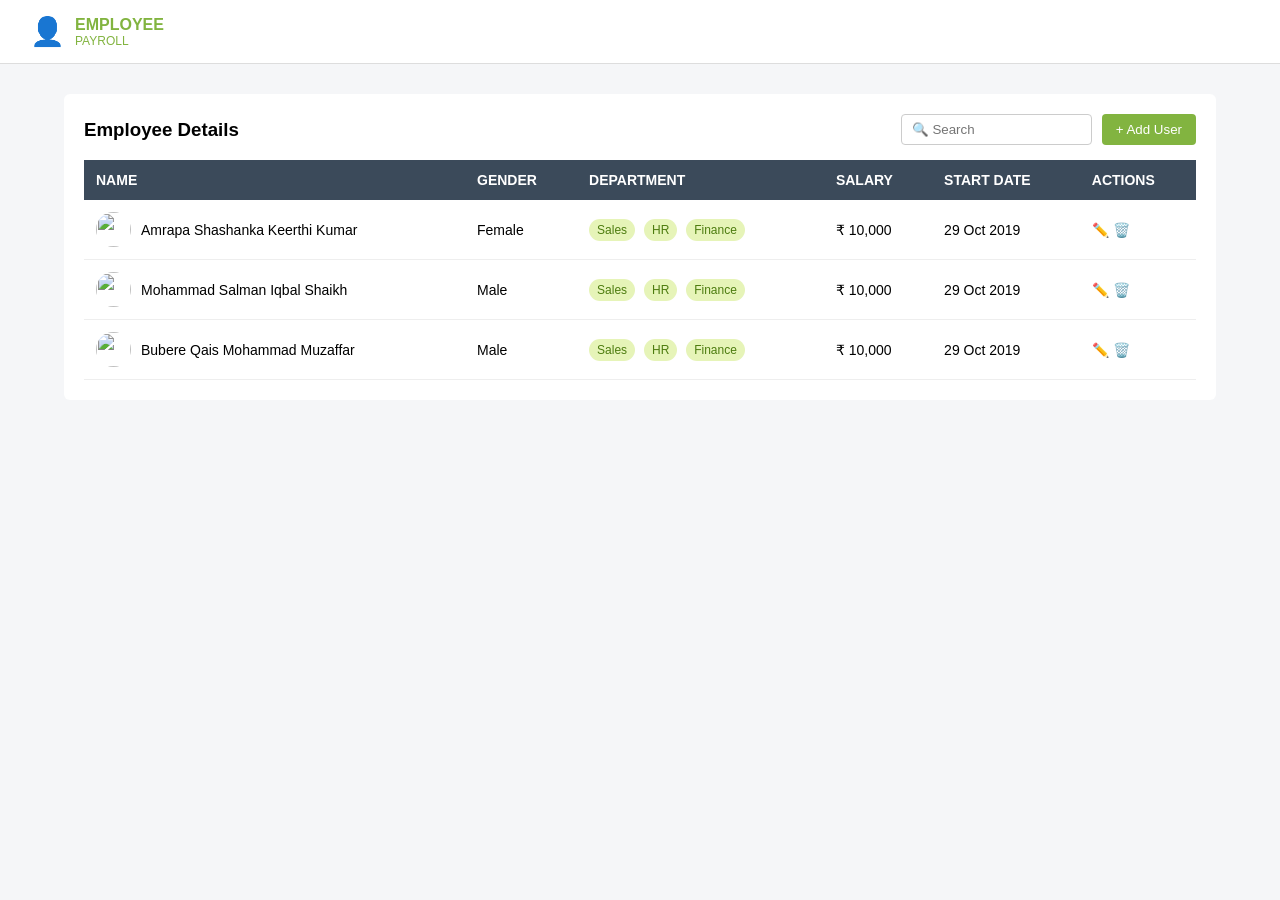
==== empl-display.html @ 8dca81f6 "Code for the homepage of employee payroll system" ====
<!DOCTYPE html>
<html lang="en">
<head>
    <meta charset="UTF-8">
    <title>Employee Payroll UI</title>
    <link rel="stylesheet" href="empl-style.css">
    <script src="empl-script.js"></script>
</head>
<body>

<header class="top-header">
    <div class="logo">
        <span class="logo-icon">👤</span>
        <div>
            <div class="logo-title">EMPLOYEE</div>
            <div class="logo-sub">PAYROLL</div>
        </div>
    </div>

</header>

<div class="main-container">

    <div class="toolbar">
        <h3>Employee Details</h3>

        <div class="toolbar-actions">
            <input type="text" placeholder="🔍 Search">
            <button class="add-btn" onclick="navtoaddemp()">+ Add User</button>
        </div>
    </div>

    <table class="emp-table">
        <thead>
            <tr>
                <th>NAME</th>
                <th>GENDER</th>
                <th>DEPARTMENT</th>
                <th>SALARY</th>
                <th>START DATE</th>
                <th>ACTIONS</th>
            </tr>
        </thead>

        <tbody>
            <tr>
                <td class="name-cell">
                    <img src="https://i.pravatar.cc/40?img=1">
                    Amrapa Shashanka Keerthi Kumar
                </td>
                <td>Female</td>
                <td>
                    <span class="tag">Sales</span>
                    <span class="tag">HR</span>
                    <span class="tag">Finance</span>
                </td>
                <td>₹ 10,000</td>
                <td>29 Oct 2019</td>
                <td class="actions">
                    ✏️ 🗑️
                </td>
            </tr>

            <tr>
                <td class="name-cell">
                    <img src="https://i.pravatar.cc/40?img=3">
                    Mohammad Salman Iqbal Shaikh
                </td>
                <td>Male</td>
                <td>
                    <span class="tag">Sales</span>
                    <span class="tag">HR</span>
                    <span class="tag">Finance</span>
                </td>
                <td>₹ 10,000</td>
                <td>29 Oct 2019</td>
                <td class="actions">
                    ✏️ 🗑️
                </td>
            </tr>

            <tr>
                <td class="name-cell">
                    <img src="https://i.pravatar.cc/40?img=5">
                    Bubere Qais Mohammad Muzaffar
                </td>
                <td>Male</td>
                <td>
                    <span class="tag">Sales</span>
                    <span class="tag">HR</span>
                    <span class="tag">Finance</span>
                </td>
                <td>₹ 10,000</td>
                <td>29 Oct 2019</td>
                <td class="actions">
                    ✏️ 🗑️
                </td>
            </tr>
        </tbody>
    </table>

</div>

</body>
</html>
---- empl-style.css ----
* {
    margin: 0;
    padding: 0;
    box-sizing: border-box;
    font-family: Arial, sans-serif;
}

body {
    background-color: #f5f6f8;
}

.top-header {
    background: white;
    padding: 15px 30px;
    display: flex;
    align-items: center;
    gap: 20px;
    border-bottom: 1px solid #ddd;
}

.logo {
    display: flex;
    align-items: center;
    gap: 10px;
}

.logo-icon {
    font-size: 28px;
}

.logo-title {
    font-weight: bold;
    color: #82b440;
}

.logo-sub {
    font-size: 12px;
    color: #82b440;
}

.page-title {
    flex: 1;
    text-align: center;
    color: #2c7be5;
}

.main-container {
    width: 90%;
    margin: 30px auto;
    background: white;
    padding: 20px;
    border-radius: 6px;
}

.toolbar {
    display: flex;
    justify-content: space-between;
    align-items: center;
    margin-bottom: 15px;
}

.toolbar-actions {
    display: flex;
    gap: 10px;
}

.toolbar input {
    padding: 6px 10px;
    border: 1px solid #ccc;
    border-radius: 4px;
}

.add-btn {
    background: #82b440;
    color: white;
    border: none;
    padding: 8px 14px;
    border-radius: 4px;
    cursor: pointer;
}

.add-btn:hover {
    background: #6da22f;
}

.emp-table {
    width: 100%;
    border-collapse: collapse;
}

.emp-table thead {
    background: #3b4a5a;
    color: white;
}

.emp-table th,
.emp-table td {
    padding: 12px;
    text-align: left;
    font-size: 14px;
}

.emp-table tbody tr {
    border-bottom: 1px solid #eee;
}

.emp-table tbody tr:hover {
    background: #f9fafb;
}

.name-cell {
    display: flex;
    align-items: center;
    gap: 10px;
}

.name-cell img {
    width: 35px;
    height: 35px;
    border-radius: 50%;
}

.tag {
    background: #e6f4b8;
    color: #4d7c0f;
    padding: 4px 8px;
    border-radius: 12px;
    font-size: 12px;
    margin-right: 5px;
    display: inline-block;
}

/* Actions */
.actions {
    font-size: 18px;
    cursor: pointer;
}
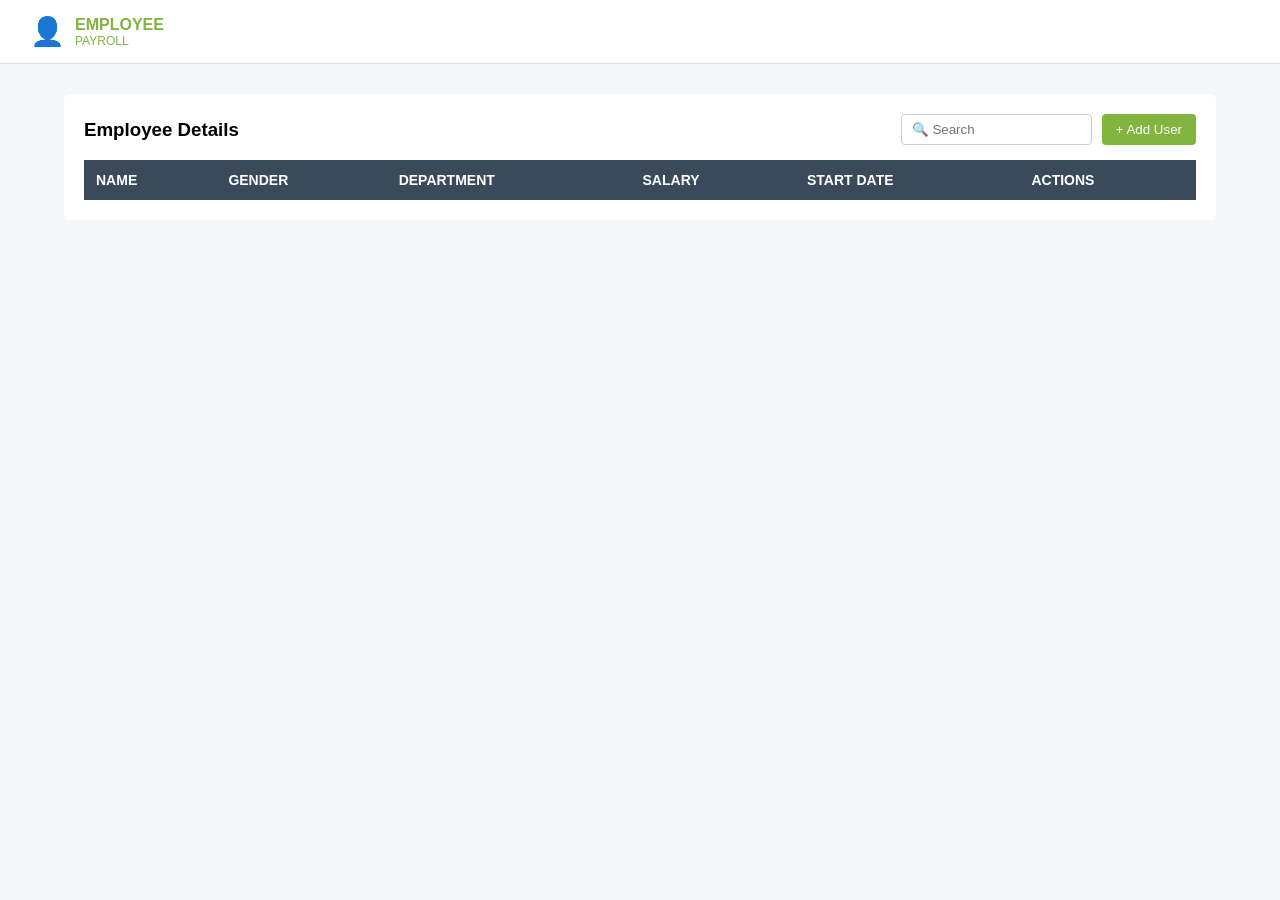
==== commit 4ef821c4: "Updated code with removed hardcoded values for employee display" ====
--- a/empl-display.html
+++ b/empl-display.html
@@ -43,60 +43,7 @@
         </thead>
 
         <tbody>
-            <tr>
-                <td class="name-cell">
-                    <img src="https://i.pravatar.cc/40?img=1">
-                    Amrapa Shashanka Keerthi Kumar
-                </td>
-                <td>Female</td>
-                <td>
-                    <span class="tag">Sales</span>
-                    <span class="tag">HR</span>
-                    <span class="tag">Finance</span>
-                </td>
-                <td>₹ 10,000</td>
-                <td>29 Oct 2019</td>
-                <td class="actions">
-                    ✏️ 🗑️
-                </td>
-            </tr>
-
-            <tr>
-                <td class="name-cell">
-                    <img src="https://i.pravatar.cc/40?img=3">
-                    Mohammad Salman Iqbal Shaikh
-                </td>
-                <td>Male</td>
-                <td>
-                    <span class="tag">Sales</span>
-                    <span class="tag">HR</span>
-                    <span class="tag">Finance</span>
-                </td>
-                <td>₹ 10,000</td>
-                <td>29 Oct 2019</td>
-                <td class="actions">
-                    ✏️ 🗑️
-                </td>
-            </tr>
-
-            <tr>
-                <td class="name-cell">
-                    <img src="https://i.pravatar.cc/40?img=5">
-                    Bubere Qais Mohammad Muzaffar
-                </td>
-                <td>Male</td>
-                <td>
-                    <span class="tag">Sales</span>
-                    <span class="tag">HR</span>
-                    <span class="tag">Finance</span>
-                </td>
-                <td>₹ 10,000</td>
-                <td>29 Oct 2019</td>
-                <td class="actions">
-                    ✏️ 🗑️
-                </td>
-            </tr>
-        </tbody>
+           
     </table>
 
 </div>
--- a/empl-style.css
+++ b/empl-style.css
@@ -130,7 +130,6 @@
     display: inline-block;
 }
 
-/* Actions */
 .actions {
     font-size: 18px;
     cursor: pointer;
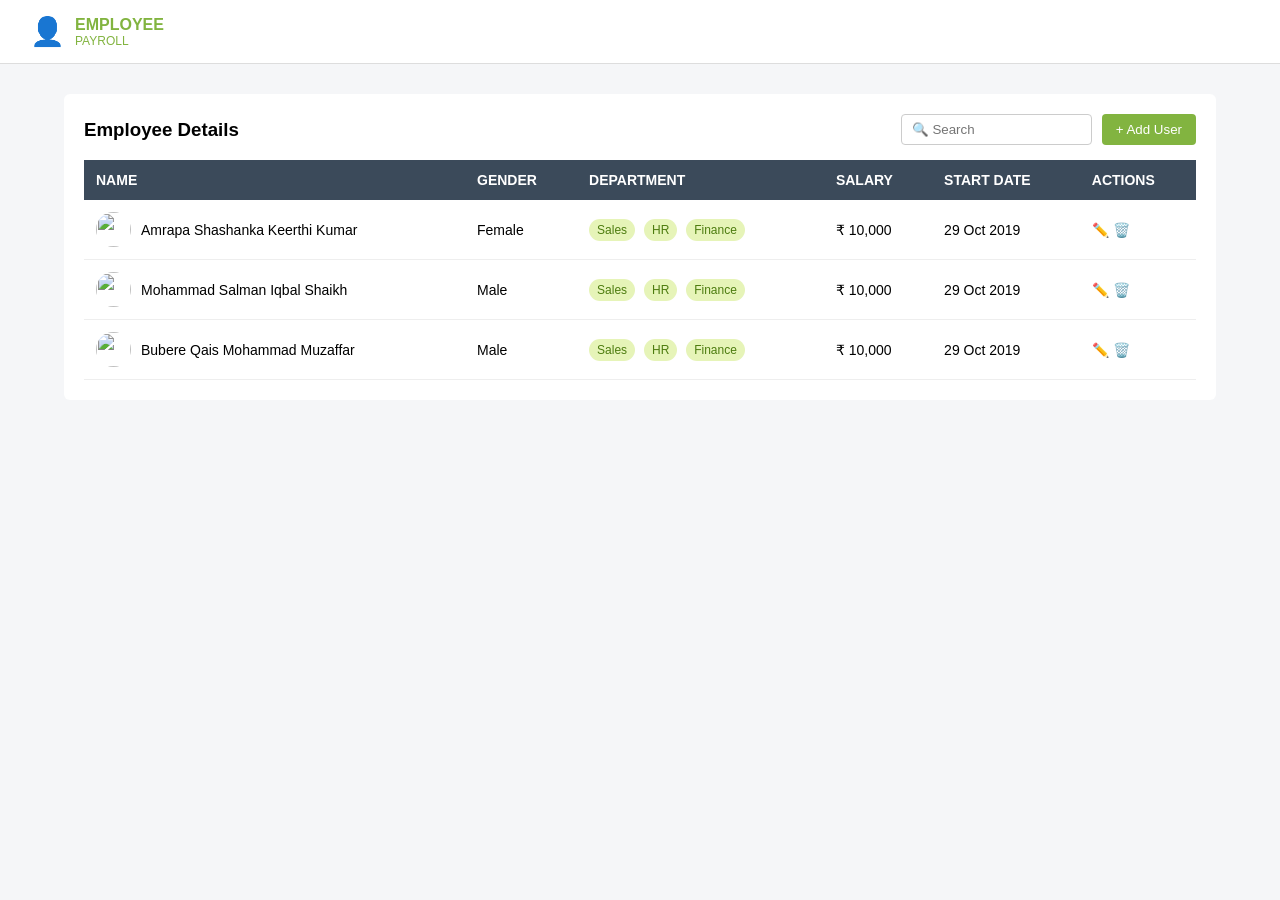
==== commit 6e528f13: "Code for viewing the employee details in a tablular format using template literals" ====
--- a/empl-display.html
+++ b/empl-display.html
@@ -43,7 +43,60 @@
         </thead>
 
         <tbody>
-           
+            <tr>
+                <td class="name-cell">
+                    <img src="https://i.pravatar.cc/40?img=1">
+                    Amrapa Shashanka Keerthi Kumar
+                </td>
+                <td>Female</td>
+                <td>
+                    <span class="tag">Sales</span>
+                    <span class="tag">HR</span>
+                    <span class="tag">Finance</span>
+                </td>
+                <td>₹ 10,000</td>
+                <td>29 Oct 2019</td>
+                <td class="actions">
+                    ✏️ 🗑️
+                </td>
+            </tr>
+
+            <tr>
+                <td class="name-cell">
+                    <img src="https://i.pravatar.cc/40?img=3">
+                    Mohammad Salman Iqbal Shaikh
+                </td>
+                <td>Male</td>
+                <td>
+                    <span class="tag">Sales</span>
+                    <span class="tag">HR</span>
+                    <span class="tag">Finance</span>
+                </td>
+                <td>₹ 10,000</td>
+                <td>29 Oct 2019</td>
+                <td class="actions">
+                    ✏️ 🗑️
+                </td>
+            </tr>
+
+            <tr>
+                <td class="name-cell">
+                    <img src="https://i.pravatar.cc/40?img=5">
+                    Bubere Qais Mohammad Muzaffar
+                </td>
+                <td>Male</td>
+                <td>
+                    <span class="tag">Sales</span>
+                    <span class="tag">HR</span>
+                    <span class="tag">Finance</span>
+                </td>
+                <td>₹ 10,000</td>
+                <td>29 Oct 2019</td>
+                <td class="actions">
+                    ✏️ 🗑️
+                </td>
+            </tr>
+        </tbody>
     </table>
 
 </div>
